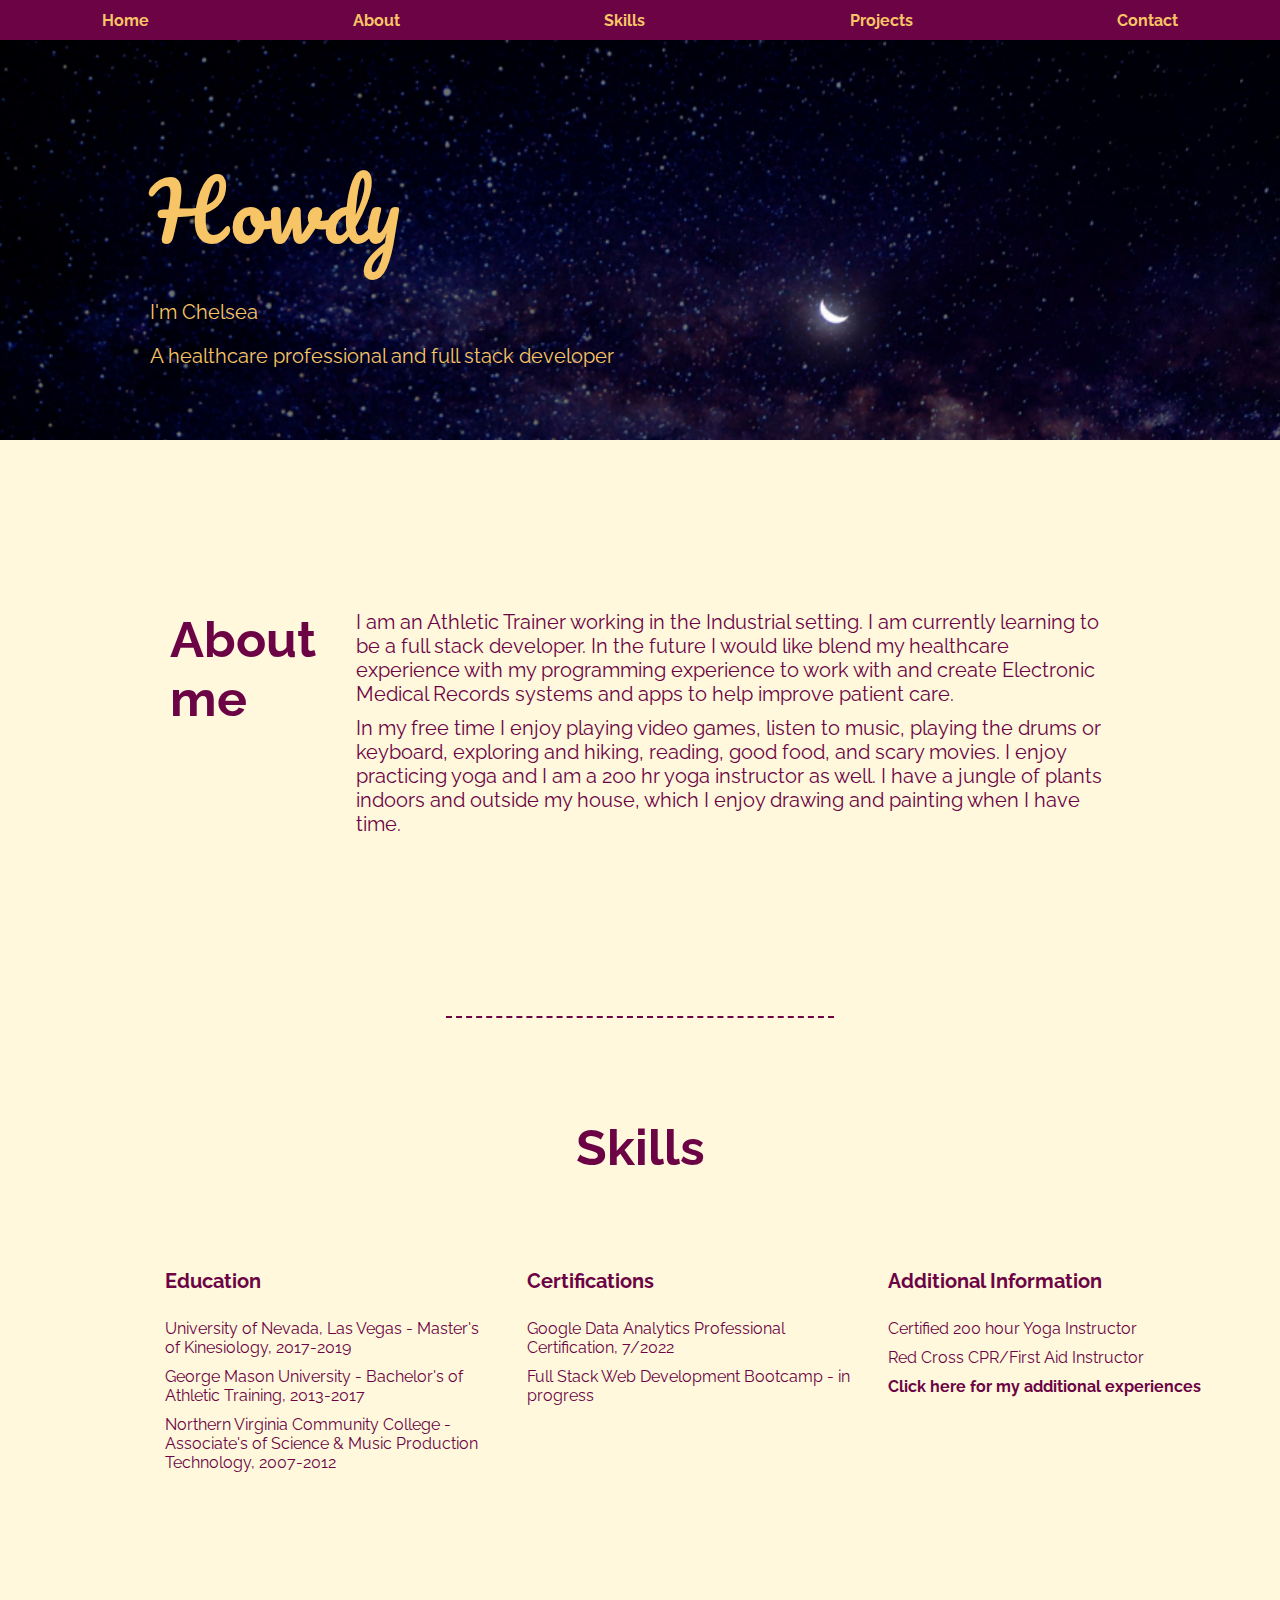
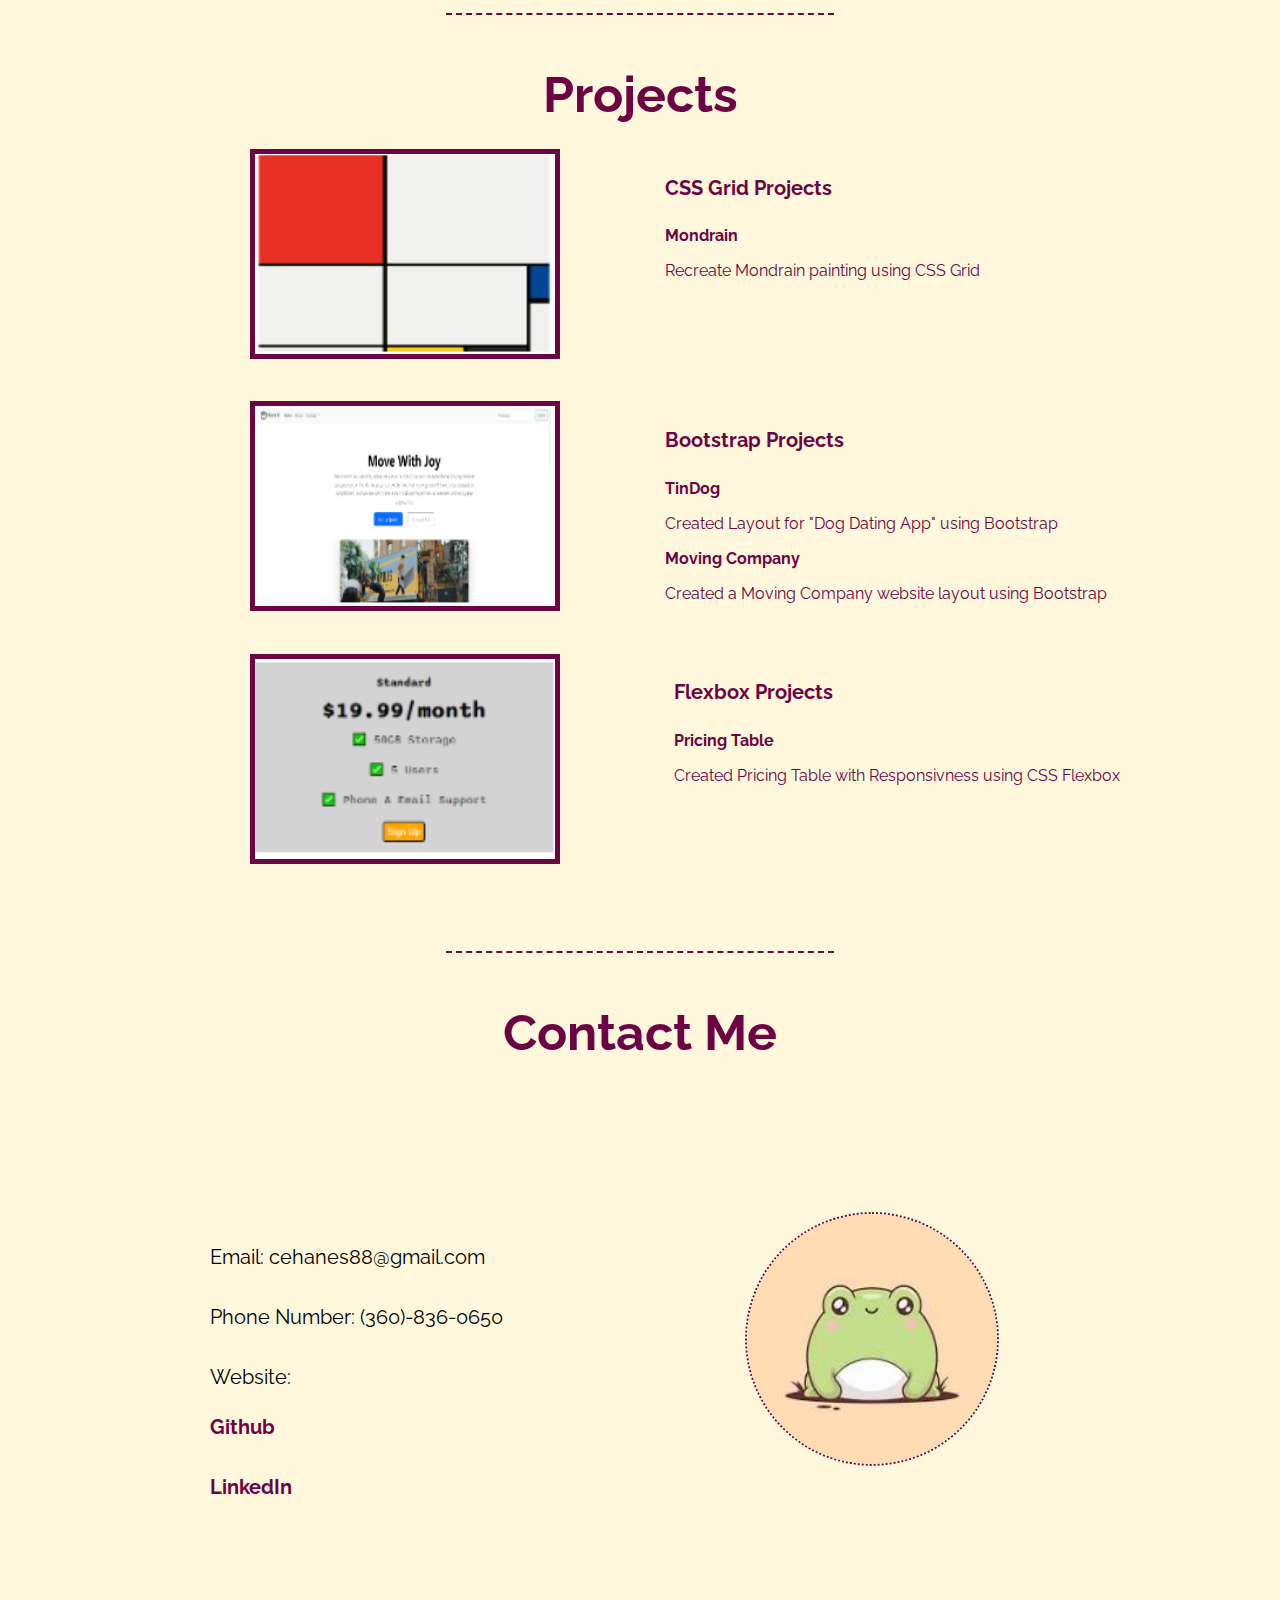
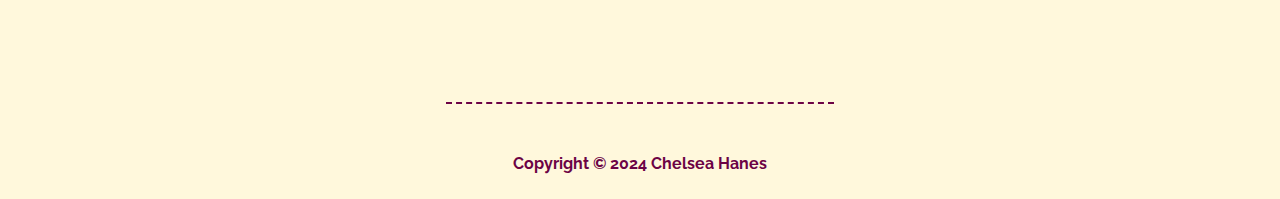
==== index.html @ 937bd81b "Add files via upload" ====
<!DOCTYPE html>
<html lang="en">
    <head>    
        <meta charset="UTF-8">
        <title>Chelsea Hanes</title>
        <link href="./style.css" rel="stylesheet">
        <link rel="preconnect" href="https://fonts.googleapis.com">
        <link rel="preconnect" href="https://fonts.gstatic.com" crossorigin>
        <link href="https://fonts.googleapis.com/css2?family=Raleway:ital,wght@0,100..900;1,100..900&display=swap" rel="stylesheet">
        <link rel="preconnect" href="https://fonts.googleapis.com">
        <link rel="preconnect" href="https://fonts.gstatic.com" crossorigin>
        <link href="https://fonts.googleapis.com/css2?family=Pacifico&display=swap" rel="stylesheet">
    </head>

    <body>
        <div class="nav">
            <a class="active" href="#home">Home</a>
            <a href="#about">About</a>
            <a href="#skills">Skills</a>
            <a href="#projects">Projects</a>
            <a href="#contact">Contact</a>
        </div>

    <section id="home">
        <div class="intro">
            <h2 class="greeting">Howdy</h2>
                <p class="another">I'm Chelsea</p>
                <p class="another">A healthcare professional and full stack developer</p>
        </div>
    </section>

    <section id="about">
        <div class="who-container">
            <h3 class="me">About me</h3>
            <ul class="box-one">
                <li>I am an Athletic Trainer working in the Industrial setting. I am currently learning to be a full stack developer.
                 In the future I would like blend my healthcare experience 
                 with my programming experience to work with and create Electronic Medical Records systems and apps to help improve patient care.</li>
                 <li>
                    In my free time I enjoy playing video games, listen to music, playing the drums or keyboard, exploring
                    and hiking, reading, good food, and scary movies. I enjoy practicing yoga and I am a 200 hr yoga instructor as well.
                    I have a jungle of plants indoors and outside my house, which I enjoy
                    drawing and painting when I have time. 
                </li>
            </ul> 
        </div>
    </section>

<hr />

    <section id="skills">
        <h3 class="title">Skills</h3>
        <div class="resume-container">
            <div class="skill-box">
                <h4>Education</h4>
                <ul>
                    <li>
                        University of Nevada, Las Vegas - Master's of Kinesiology, 2017-2019
                    </li>
                    <li>
                        George Mason University - Bachelor's of Athletic Training, 2013-2017
                    </li>
                    <li>
                        Northern Virginia Community College - Associate's of Science & Music Production Technology, 2007-2012
                    </li>
                </ul>
            </div>

            <div class="skill-box">
               <h4>Certifications</h4>
               <ul>
                <li>
                    Google Data Analytics Professional Certification, 7/2022
                </li>
                    Full Stack Web Development Bootcamp - in progress
               </ul>
    
            </div>
            <div class="skill-box">
                <h4>Additional Information</h4>
                <ul>
                    <li>
                        Certified 200 hour Yoga Instructor
                    </li>
                    <li>
                        Red Cross CPR/First Aid Instructor
                    </li>
                    <li>
                        <a class="link-resume" href="./resume.html">Click here for my additional experiences</a>
                    </li>
                </ul>
            </div>   
        </div>
    </section>
<hr />

<section id="projects">
    <h3 class="title">Projects</h3>
    <div class="project-container">
    
        <div class="project-image">
            <img src="./imgaes/art-project.PNG" alt="Mondrain Thumbnail"></a>
        </div>
        
        <div class="art-project">
            <h4>CSS Grid Projects</h3>
            <a class="link-resume" href="https://chelseahanes.github.io/Mondrain/">Mondrain</a>
            <p>Recreate Mondrain painting using CSS Grid</p>
        </div>

        <div class="moving-image">
            <img src="./imgaes/moving-project.PNG" alt="Moving Company Thumbnail">
        </div>
        <div class="TD-project">
            <h4>Bootstrap Projects</h4>
            <a class="link-resume" href="">TinDog</a>
            <p>Created Layout for "Dog Dating App" using Bootstrap</p>
            <a class="link-resume" href="https://chelseahanes.github.io/moving-site/">Moving Company</a>
            <p>Created a Moving Company website layout using Bootstrap</p>
        </div>

        <div class="project-image">
            <img src="./imgaes/pricing.PNG" alt="Pricing Table Thumbnail">   
        </div>

        <div class="flex-project">
            <h4>Flexbox Projects</h4>
            <a class="link-resume" href="https://chelseahanes.github.io/Pricing-Table/">Pricing Table</a>
            <p>Created Pricing Table with Responsivness using CSS Flexbox</p>
        </div>

    </div>
</section>

    <hr />

    <section id="contact">
        <h3 class="title">Contact Me</h3>
        <div class="contact-container">
            <ul class="contact">
                <li>Email: cehanes88@gmail.com</li>
                <li>Phone Number: (360)-836-0650</li>
                <li>Website: 
                    <ul>
                    <li><a class="link-resume" href="https://github.com/ChelseaHanes">Github</a></li>
                    <li><a class="link-resume" href="https://www.linkedin.com/in/chelsea-hanes-ms-lat-atc-86931081/">LinkedIn</a></li>
                    </li>
                    </ul>
                </ul>

            <a href="./index.html"><img class="frog" src="./imgaes/frog.png" alt="cute frog"></a> 

        </div>
    </section>
<hr />
    <footer>
        <p>Copyright © 2024 Chelsea Hanes</p>
    </footer>
    
</body>
---- style.css ----
body{
    background-color: #FFF8DC;
    height:100vh;
    font-family:"Raleway", sans-serif;
    margin:0;
}

.nav{
    display:flex;
    justify-content:space-around;
    background-color: #6C0345;
    height:40px;
    text-align:left;
    align-items: center;
    overflow: hidden;
    text-decoration: none;
}

a {
    color: #F7C566;
    font-weight:bold;
    text-decoration-line: none;
    
}
a:hover{
    color:#FFF8DC;
}
a:active{
    color:#FFF8DC;
}
h4{
    color:#6C0345;
    font-size: 20px;
    font-weight:bold;
}

.intro {
    background-image: url("./imgaes/moon.PNG");
    background-size: cover;
    background-repeat: no-repeat;
    height: 400px;
    color:#F7C566;
    text-align:left;
}
.greeting{
    font-family: "Pacifico", cursive;
        font-weight: 400;
        font-style: normal;
        font-size: 5rem;
        color: #F7C566;
        margin-bottom:10px;
        margin-top:0;
        padding-top:100px;
        margin-left:150px;
}
.another{
    margin-left:150px;
    font-size:20px;
}

#about{
    color:#6C0345;
    margin:150px;
    text-align: left;
}
.who-container{
    display: flex inline;
    flex-direction: row;
}
.me{
    font-size:50px;
    margin:20px;
}

.box-one{
    margin:20px;
    font-size:20px;
}
li{
    list-style: none;
    padding-bottom:10px;
}
ul{
    padding:0;
}

hr{
    border: dashed #6C0345 2px;
    width:30%;
    border-bottom:none;
    margin: 50px auto;
}
#skills{
    display:inline-block;
    color:#6C0345;
    margin:50px;
    margin-top:25px;
}
.title{
    text-align: center;
    color: #6C0345;
    font-size:50px;
    margin:25px;
}
.resume-container{
    display:grid;
    grid-template-columns: 3fr 3fr 3fr;
    margin-top:50px;
    margin-left:100px;
    text-align: left;
    gap:5px;
}
.skill-box{
    padding:15px;
}

.link-resume{
    color:#6C0345
}
.link-resume:hover{
    color:#F7C566
}
#projects{
    display:block;
    margin:50px;
    margin-top:25px;
    color:#6C0345;
}
.project-container{
    display:grid;
    grid-template-columns:.5fr 1fr;
    grid-template-rows: 3fr 3fr 3fr;
    margin-top:25px;
    margin-left:100px;
    text-align:left;
    gap:5px;
   
}
img{
    height:200px;
    width:300px;
    border: #6C0345 solid 5px;
    margin-left:100px;
}
.flex-project{
    margin-left:109px;
}
.art-project{
    margin-left:100px;
}
.TD-project{
    margin-left:100px;
    padding-bottom:30px;
}

.contact-container{
    display:grid;
    grid-template-columns: 3fr 3fr;
    gap:10px;
    margin: 150px;
}
.contact{
    line-height: 50px;
    font-size:20px;
    margin-left:50px;
    padding-left:10px;

}
.frog{
    height:250px;
    width:250px;
    border-radius:50%;
    border:#6C0345 dotted 2px;
}
footer{
    color: #6C0345;
    text-align:center;
    font-weight:bold;
    padding-bottom:10px;
}
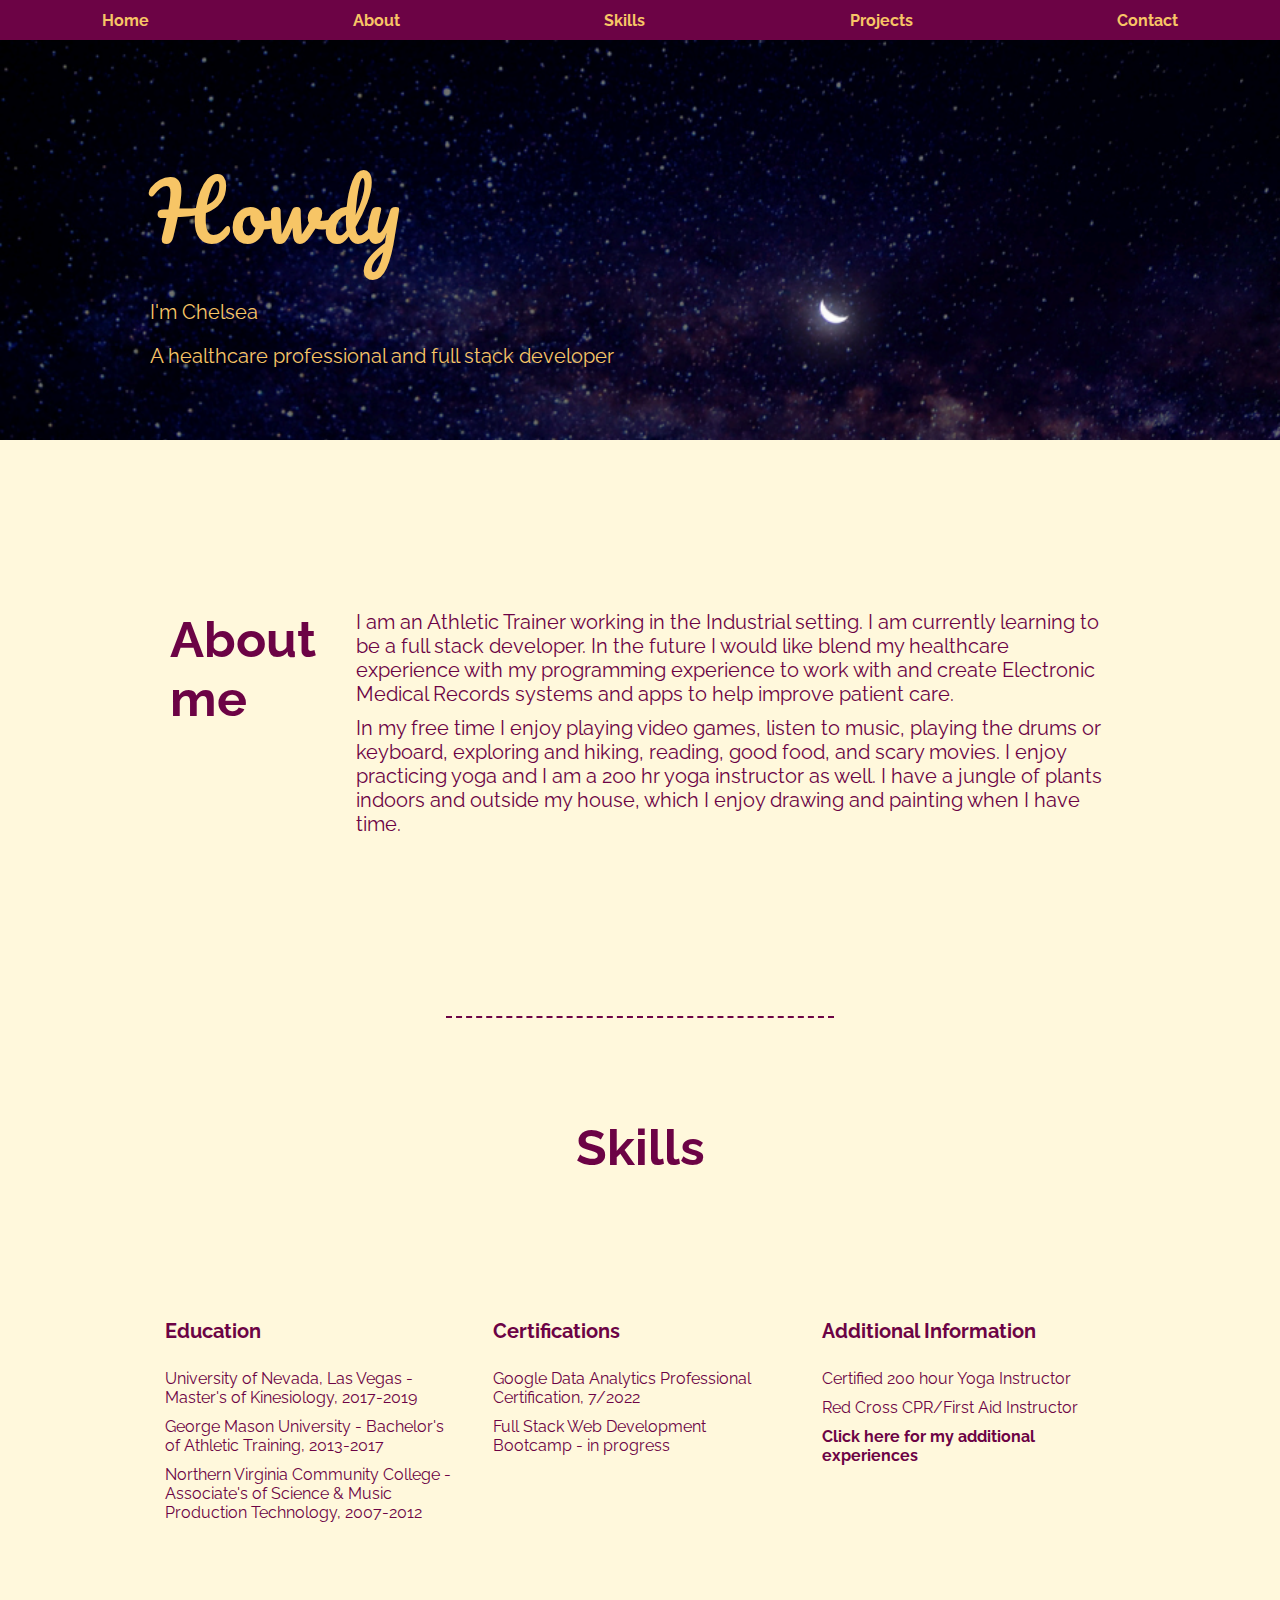
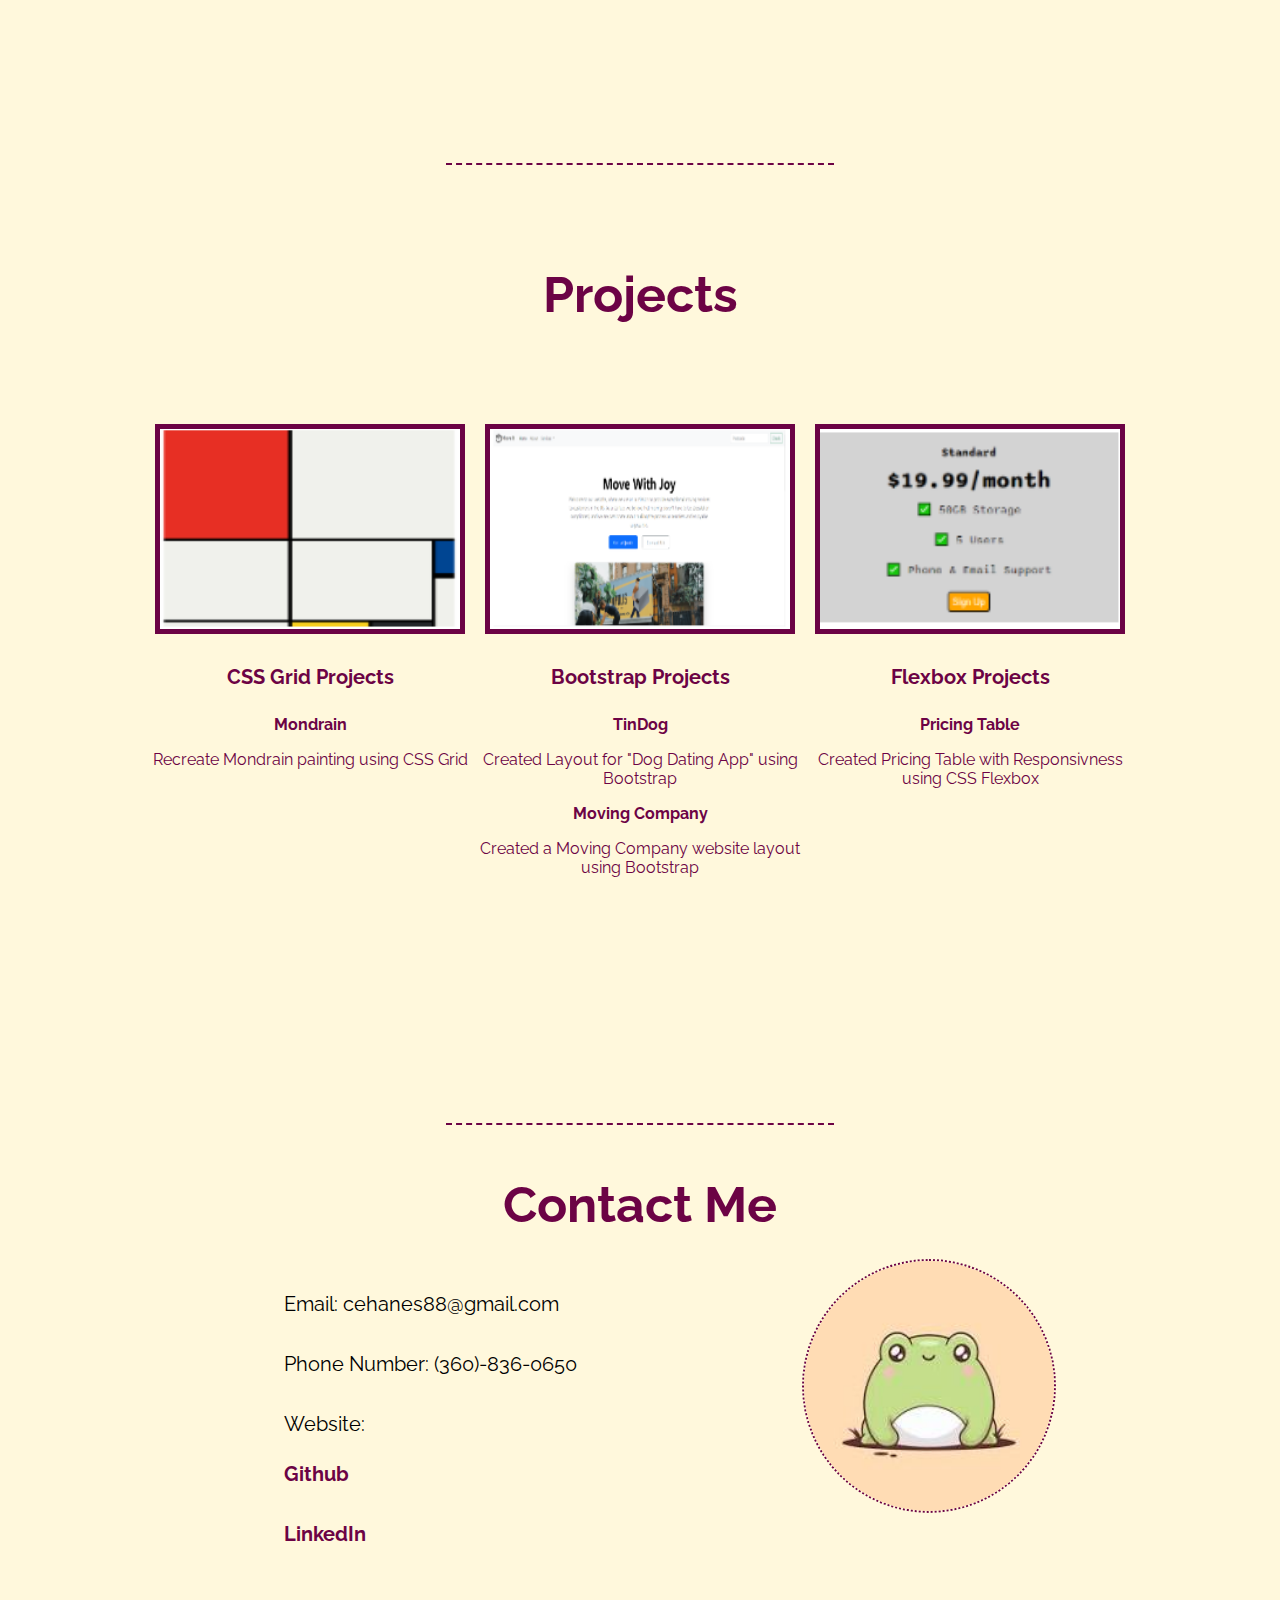
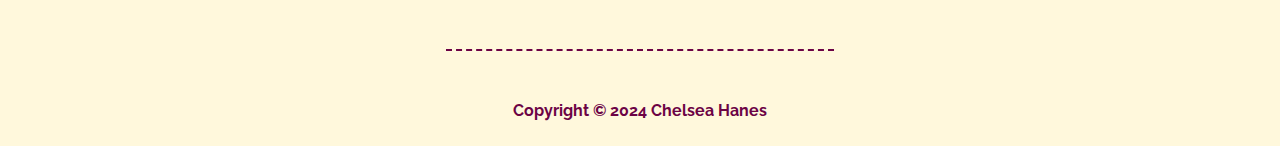
==== commit 56f643ce: "Update index.html" ====
--- a/index.html
+++ b/index.html
@@ -1,7 +1,7 @@
 <!DOCTYPE html>
 <html lang="en">
     <head>    
-        <meta charset="UTF-8">
+        <meta name="viewport" content="width=device-width,initial-scale=1.0" charset="UTF-8">
         <title>Chelsea Hanes</title>
         <link href="./style.css" rel="stylesheet">
         <link rel="preconnect" href="https://fonts.googleapis.com">
@@ -96,34 +96,29 @@
 
 <section id="projects">
     <h3 class="title">Projects</h3>
+
     <div class="project-container">
     
-        <div class="project-image">
-            <img src="./imgaes/art-project.PNG" alt="Mondrain Thumbnail"></a>
-        </div>
-        
         <div class="art-project">
-            <h4>CSS Grid Projects</h3>
+            <img src="./imgaes/art-project.PNG" alt="Mondrain Thumbnail">
+            <h4>CSS Grid Projects</h4>
             <a class="link-resume" href="https://chelseahanes.github.io/Mondrain/">Mondrain</a>
             <p>Recreate Mondrain painting using CSS Grid</p>
         </div>
 
-        <div class="moving-image">
+       
+        <div class="TD-project">
             <img src="./imgaes/moving-project.PNG" alt="Moving Company Thumbnail">
-        </div>
-        <div class="TD-project">
             <h4>Bootstrap Projects</h4>
-            <a class="link-resume" href="">TinDog</a>
+            <a class="link-resume" href="https://chelseahanes.github.io/TinDog/">TinDog</a>
             <p>Created Layout for "Dog Dating App" using Bootstrap</p>
             <a class="link-resume" href="https://chelseahanes.github.io/moving-site/">Moving Company</a>
             <p>Created a Moving Company website layout using Bootstrap</p>
         </div>
 
-        <div class="project-image">
-            <img src="./imgaes/pricing.PNG" alt="Pricing Table Thumbnail">   
-        </div>
 
         <div class="flex-project">
+            <img src="./imgaes/pricing.PNG" alt="Pricing Table Thumbnail">
             <h4>Flexbox Projects</h4>
             <a class="link-resume" href="https://chelseahanes.github.io/Pricing-Table/">Pricing Table</a>
             <p>Created Pricing Table with Responsivness using CSS Flexbox</p>
@@ -157,4 +152,4 @@
         <p>Copyright © 2024 Chelsea Hanes</p>
     </footer>
     
-</body>+</body>
--- a/style.css
+++ b/style.css
@@ -106,7 +106,7 @@
     display:grid;
     grid-template-columns: 3fr 3fr 3fr;
     margin-top:50px;
-    margin-left:100px;
+    margin:100px;
     text-align: left;
     gap:5px;
 }
@@ -121,43 +121,36 @@
     color:#F7C566
 }
 #projects{
-    display:block;
+    display:inline-block;
     margin:50px;
     margin-top:25px;
     color:#6C0345;
 }
+
 .project-container{
     display:grid;
-    grid-template-columns:.5fr 1fr;
-    grid-template-rows: 3fr 3fr 3fr;
-    margin-top:25px;
-    margin-left:100px;
-    text-align:left;
-    gap:5px;
-   
+    grid-template-columns: 3fr 3fr 3fr;
+    margin-top:50px;
+    margin:100px;
+    text-align: center;
+    gap:10px;
+
 }
 img{
     height:200px;
     width:300px;
     border: #6C0345 solid 5px;
-    margin-left:100px;
 }
-.flex-project{
-    margin-left:109px;
-}
-.art-project{
-    margin-left:100px;
-}
+
 .TD-project{
-    margin-left:100px;
     padding-bottom:30px;
 }
 
 .contact-container{
-    display:grid;
-    grid-template-columns: 3fr 3fr;
-    gap:10px;
-    margin: 150px;
+    display:flex;
+    flex: row;
+    justify-content: space-evenly;
+ 
 }
 .contact{
     line-height: 50px;
@@ -179,4 +172,10 @@
     padding-bottom:10px;
 }
 
-
+@media (max-width:600px){
+    .project-container{
+        display:flex;
+        flex-direction: column;
+        height:100%;
+    }
+}
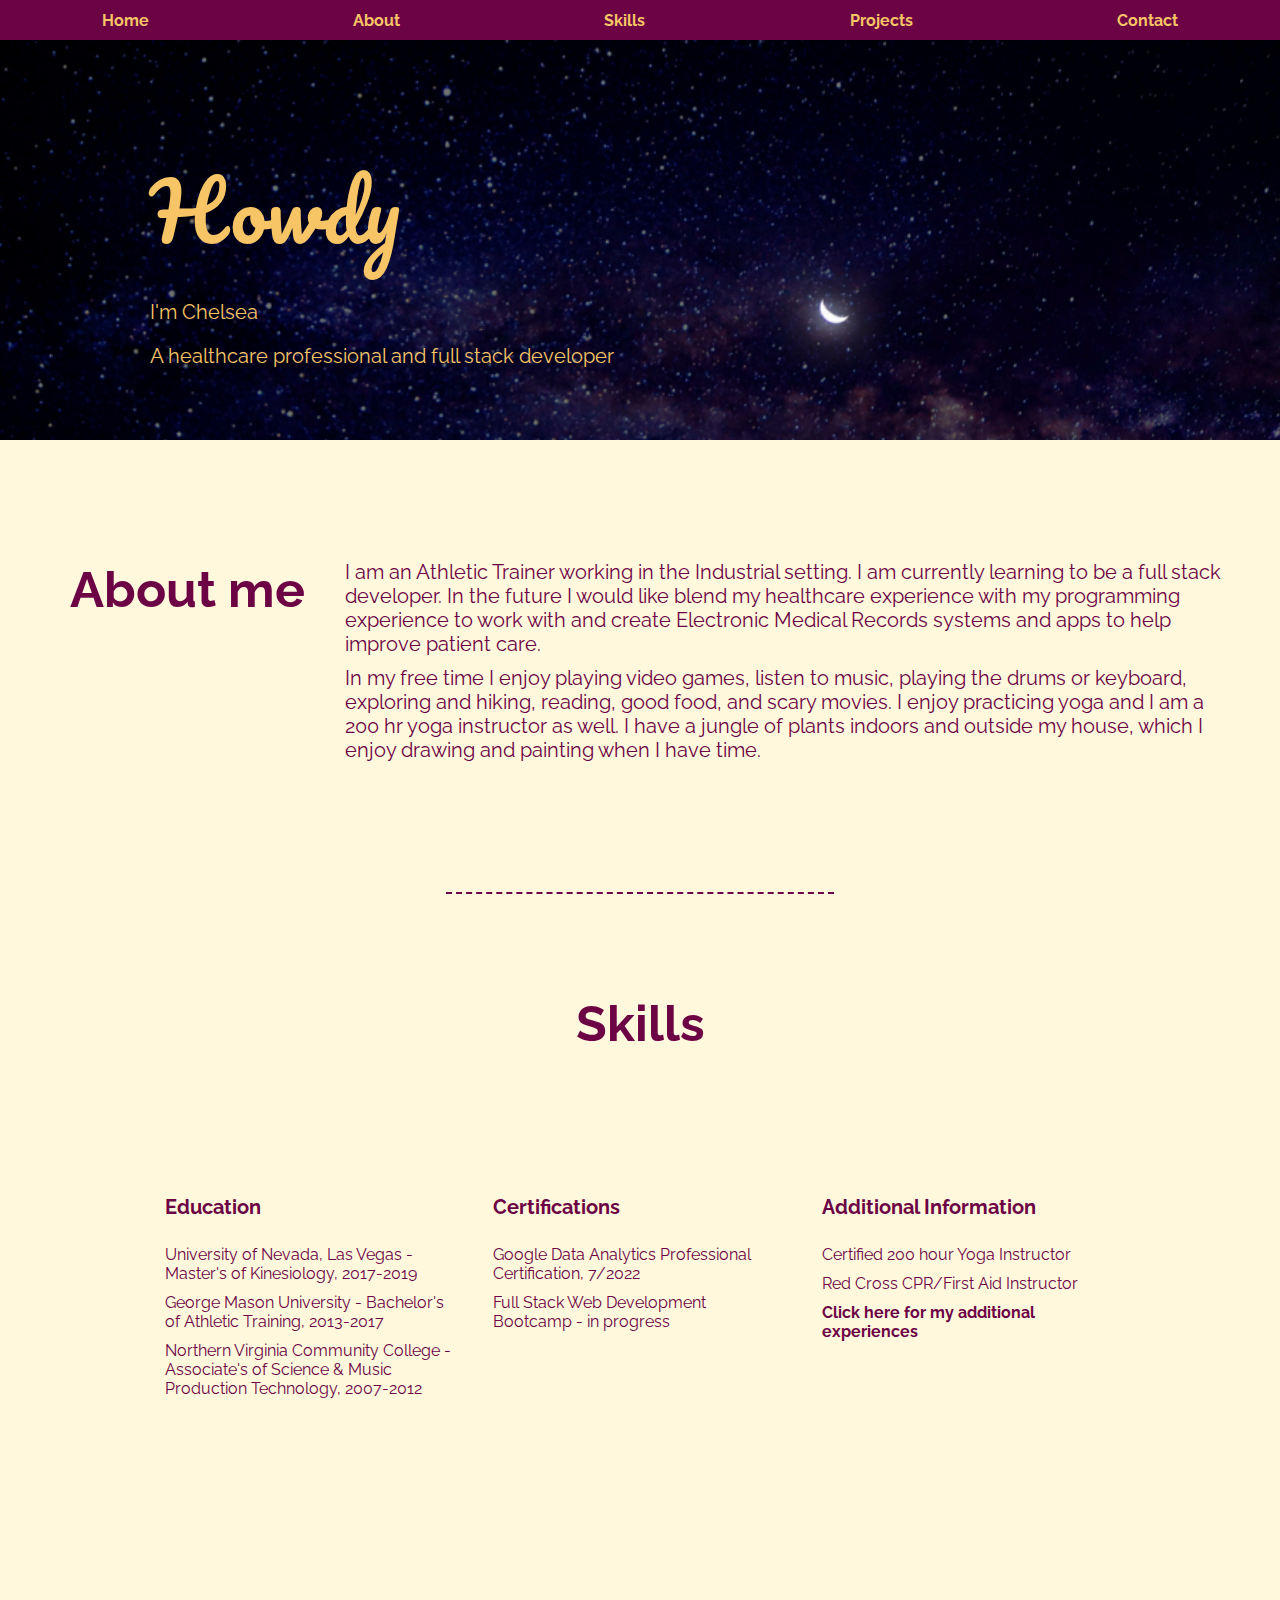
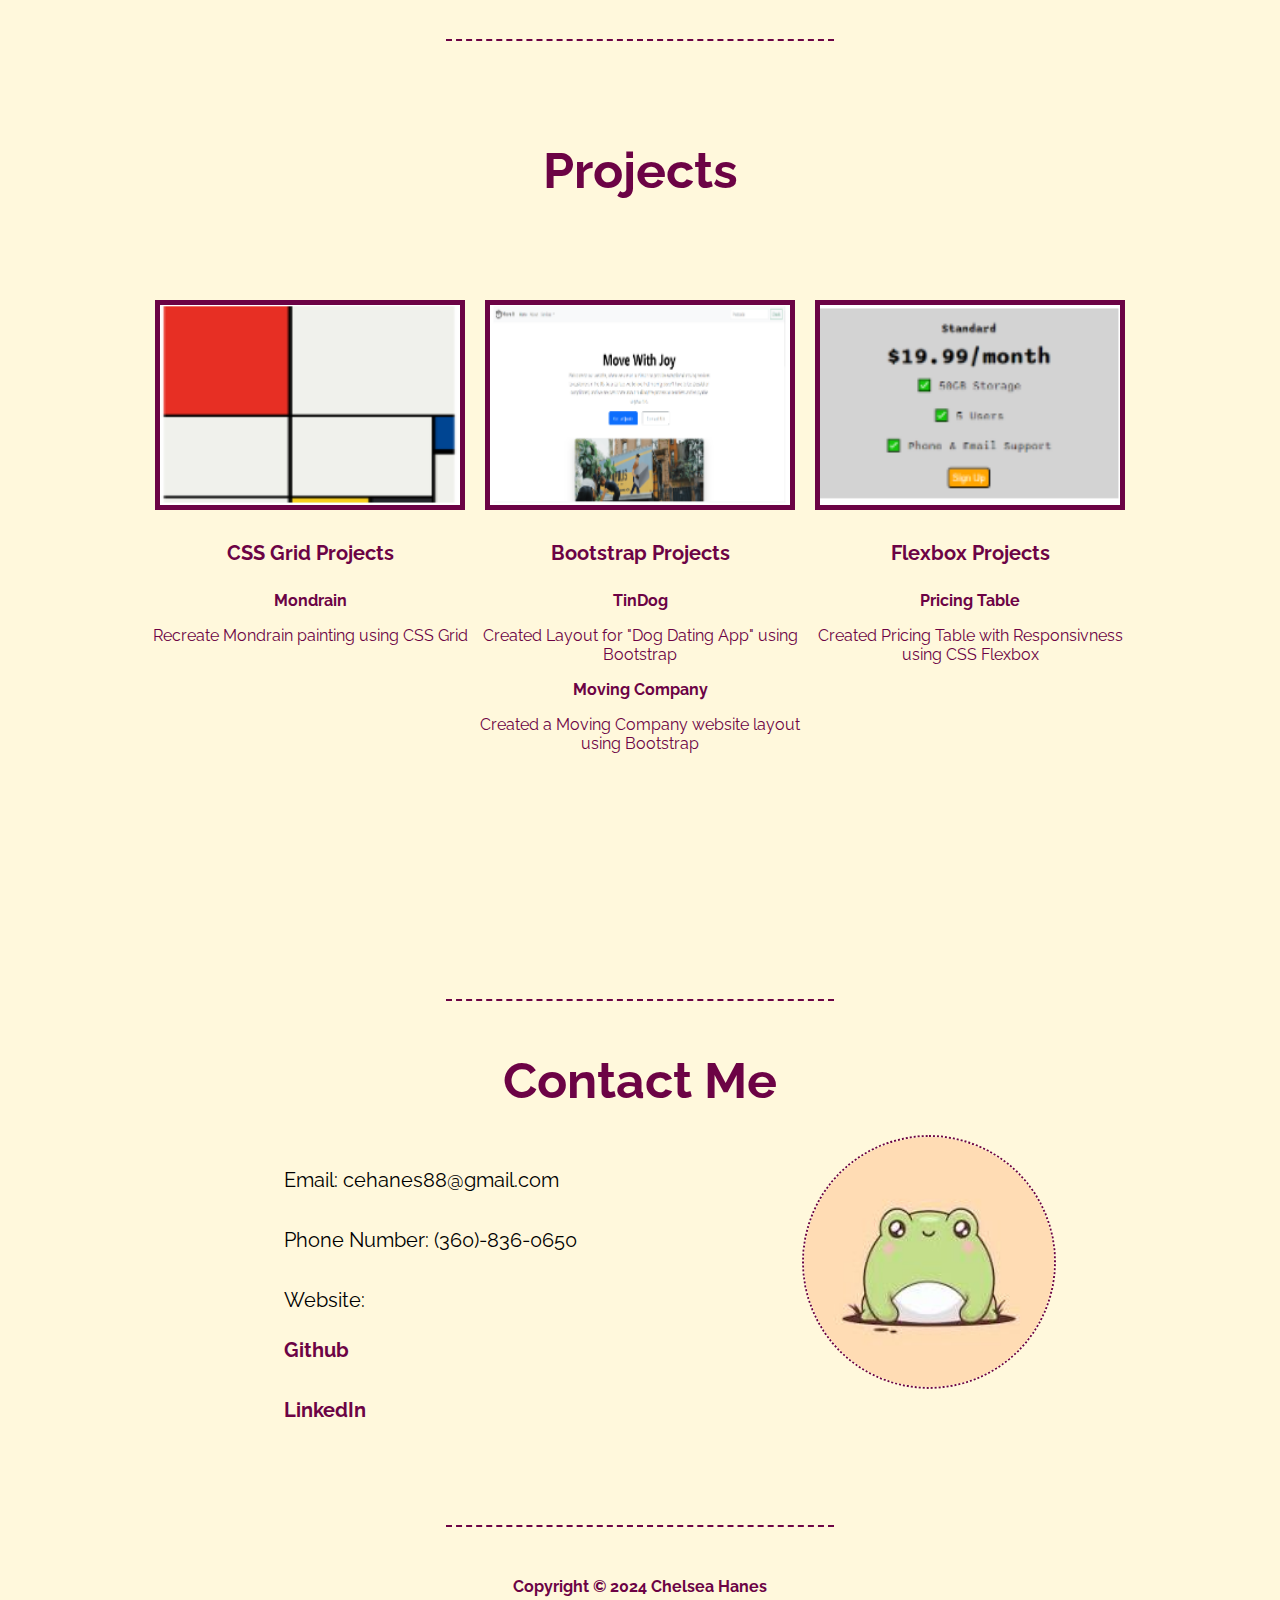
==== commit dc0b519b: "Update index.html" ====
--- a/index.html
+++ b/index.html
@@ -1,7 +1,7 @@
 <!DOCTYPE html>
 <html lang="en">
     <head>    
-        <meta name="viewport" content="width=device-width,initial-scale=1.0" charset="UTF-8">
+        <meta charset="UTF-8">
         <title>Chelsea Hanes</title>
         <link href="./style.css" rel="stylesheet">
         <link rel="preconnect" href="https://fonts.googleapis.com">
@@ -32,17 +32,19 @@
     <section id="about">
         <div class="who-container">
             <h3 class="me">About me</h3>
-            <ul class="box-one">
-                <li>I am an Athletic Trainer working in the Industrial setting. I am currently learning to be a full stack developer.
+                <div>
+                <ul class="box-one">
+                    <li>I am an Athletic Trainer working in the Industrial setting. I am currently learning to be a full stack developer.
                  In the future I would like blend my healthcare experience 
                  with my programming experience to work with and create Electronic Medical Records systems and apps to help improve patient care.</li>
-                 <li>
+                    <li>
                     In my free time I enjoy playing video games, listen to music, playing the drums or keyboard, exploring
                     and hiking, reading, good food, and scary movies. I enjoy practicing yoga and I am a 200 hr yoga instructor as well.
                     I have a jungle of plants indoors and outside my house, which I enjoy
                     drawing and painting when I have time. 
-                </li>
-            </ul> 
+                    </li>
+                </ul> 
+                </div>
         </div>
     </section>
 
--- a/style.css
+++ b/style.css
@@ -60,12 +60,15 @@
 
 #about{
     color:#6C0345;
-    margin:150px;
+    margin:50px;
+    margin-top:100px;
     text-align: left;
-}
-.who-container{
     display: flex inline;
     flex-direction: row;
+}
+.who-container{
+    display: grid;
+    grid-template-columns: 1fr 3fr;
 }
 .me{
     font-size:50px;
@@ -73,7 +76,7 @@
 }
 
 .box-one{
-    margin:20px;
+
     font-size:20px;
 }
 li{
@@ -97,7 +100,9 @@
     margin-top:25px;
 }
 .title{
-    text-align: center;
+    display:flex;
+    justify-content: center;
+    align-items: center;
     color: #6C0345;
     font-size:50px;
     margin:25px;
@@ -121,7 +126,7 @@
     color:#F7C566
 }
 #projects{
-    display:inline-block;
+    display: inline-block;
     margin:50px;
     margin-top:25px;
     color:#6C0345;
@@ -176,6 +181,26 @@
     .project-container{
         display:flex;
         flex-direction: column;
+        justify-content: center;
+        align-items:center;
         height:100%;
     }
-}
+    .resume-container{
+        display:flex;
+        flex-direction: column;
+        justify-content: center;
+        align-items:center;
+        height:100%;
+    }
+    .who-container{
+        display:flex;
+        flex-direction: column;
+        justify-content: center;
+        align-items:center;
+        height:100%;
+    }
+}
+
+
+    }
+}
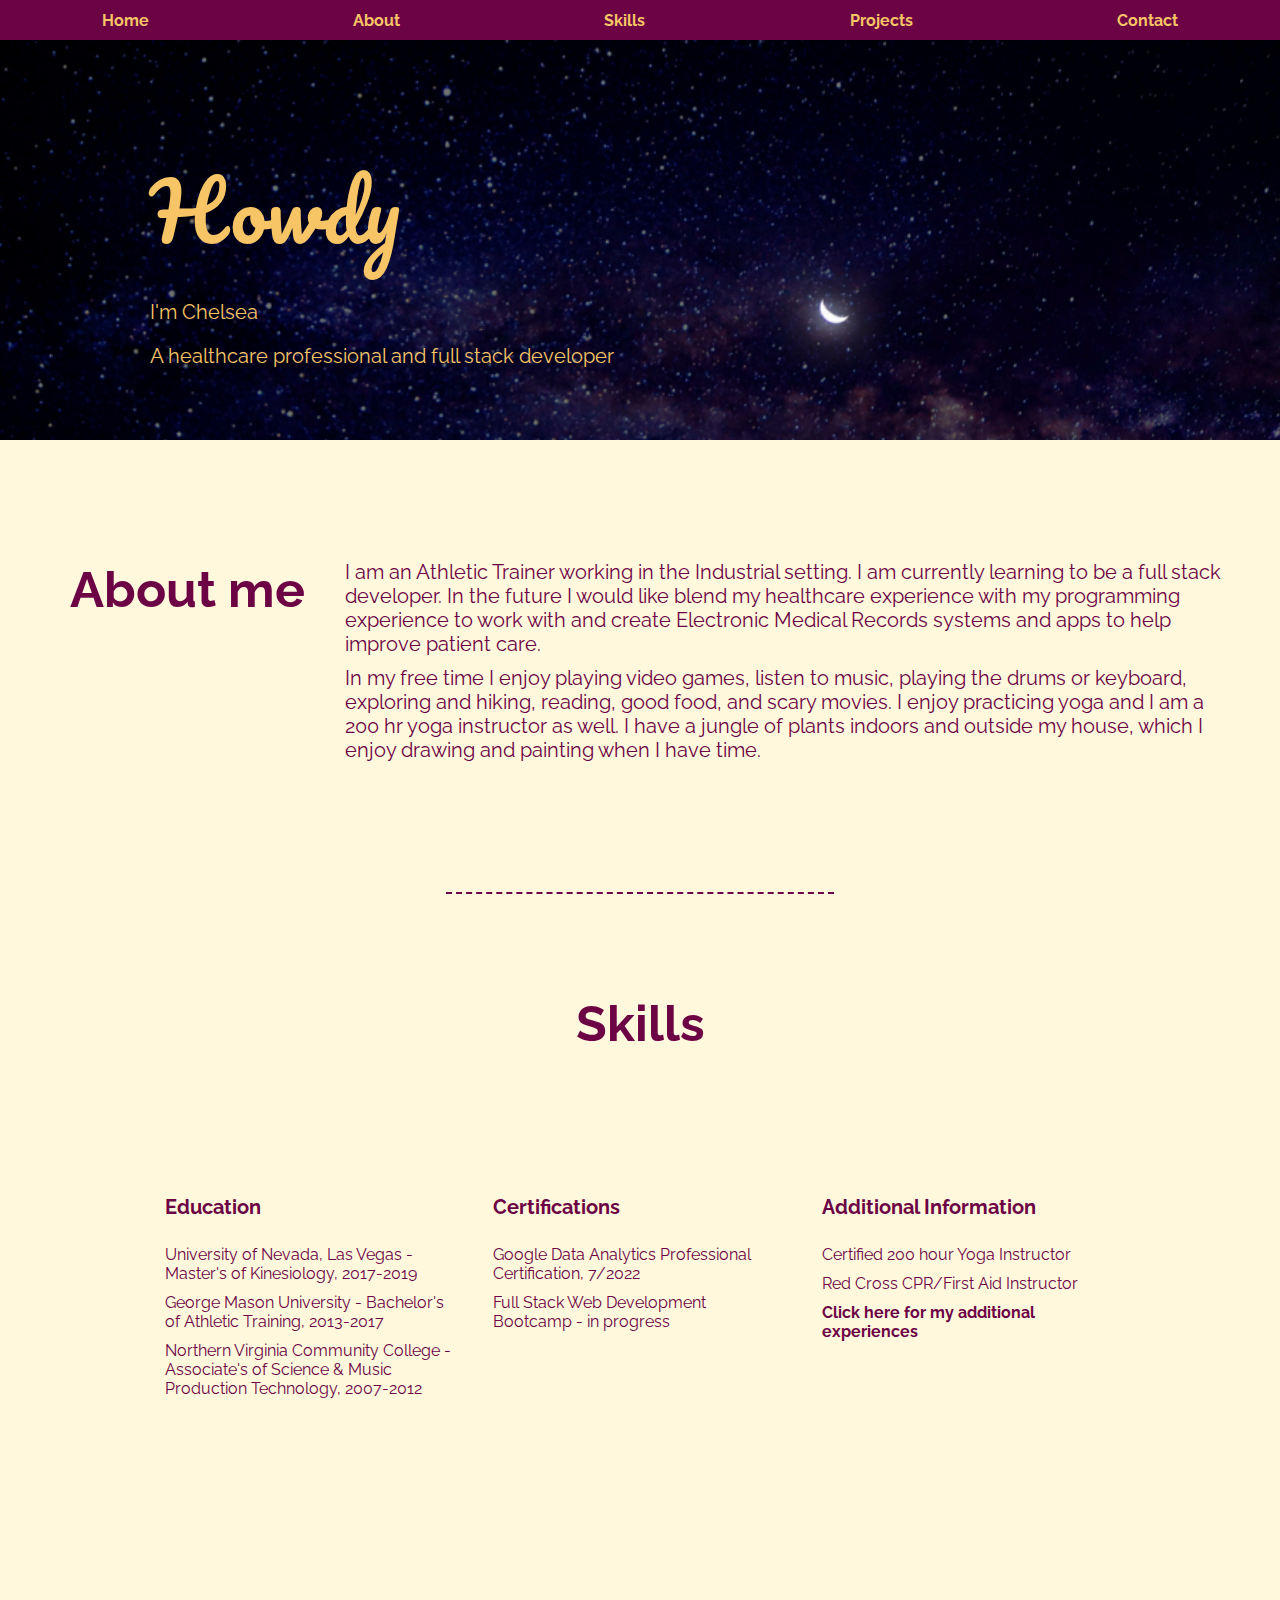
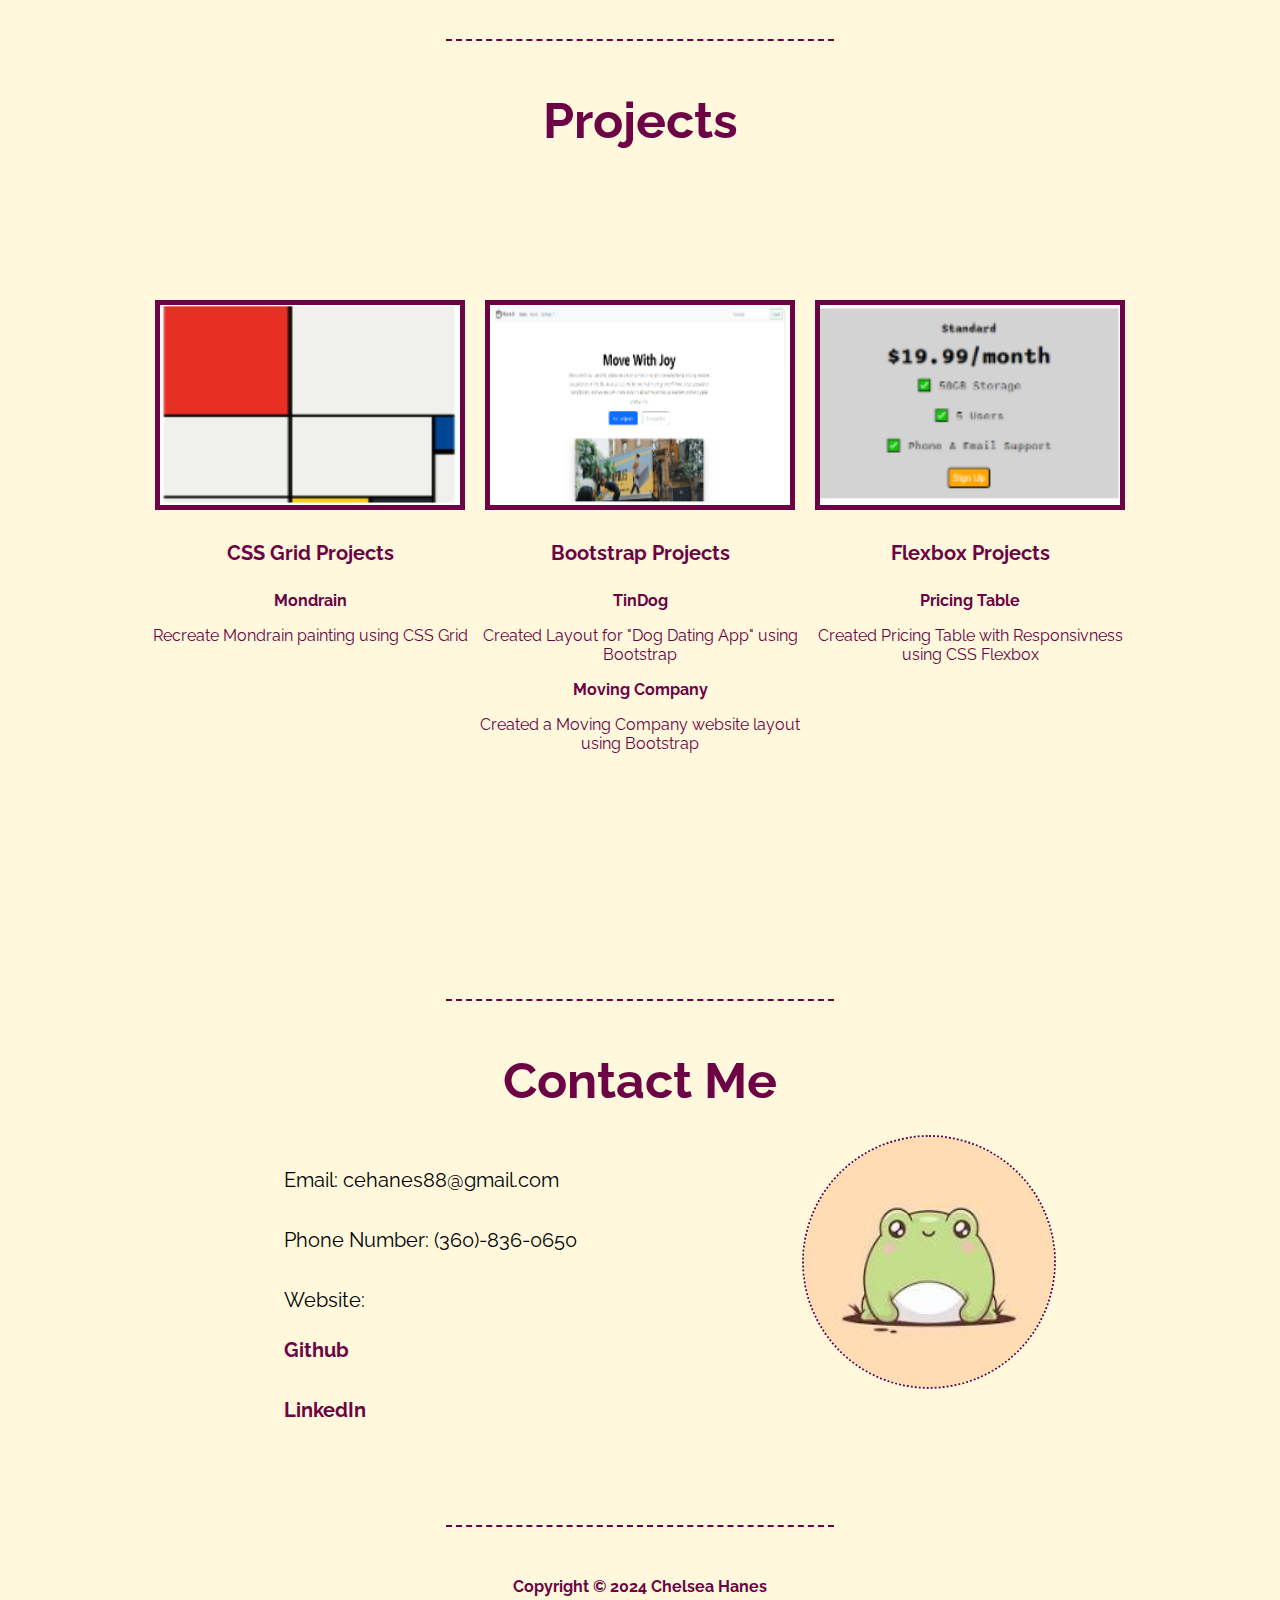
==== commit df507864: "Update index.html" ====
--- a/index.html
+++ b/index.html
@@ -95,12 +95,10 @@
         </div>
     </section>
 <hr />
-
+<h3 class="title">Projects</h3>
 <section id="projects">
-    <h3 class="title">Projects</h3>
-
+    
     <div class="project-container">
-    
         <div class="art-project">
             <img src="./imgaes/art-project.PNG" alt="Mondrain Thumbnail">
             <h4>CSS Grid Projects</h4>
--- a/style.css
+++ b/style.css
@@ -1,6 +1,10 @@
+html{
+    height:100%;
+}
 body{
     background-color: #FFF8DC;
     height:100vh;
+    width:100%;
     font-family:"Raleway", sans-serif;
     margin:0;
 }
@@ -126,7 +130,8 @@
     color:#F7C566
 }
 #projects{
-    display: inline-block;
+    display: inline-flex;
+    flex-direction: row;
     margin:50px;
     margin-top:25px;
     color:#6C0345;
@@ -177,30 +182,5 @@
     padding-bottom:10px;
 }
 
-@media (max-width:600px){
-    .project-container{
-        display:flex;
-        flex-direction: column;
-        justify-content: center;
-        align-items:center;
-        height:100%;
-    }
-    .resume-container{
-        display:flex;
-        flex-direction: column;
-        justify-content: center;
-        align-items:center;
-        height:100%;
-    }
-    .who-container{
-        display:flex;
-        flex-direction: column;
-        justify-content: center;
-        align-items:center;
-        height:100%;
-    }
-}
 
 
-    }
-}
